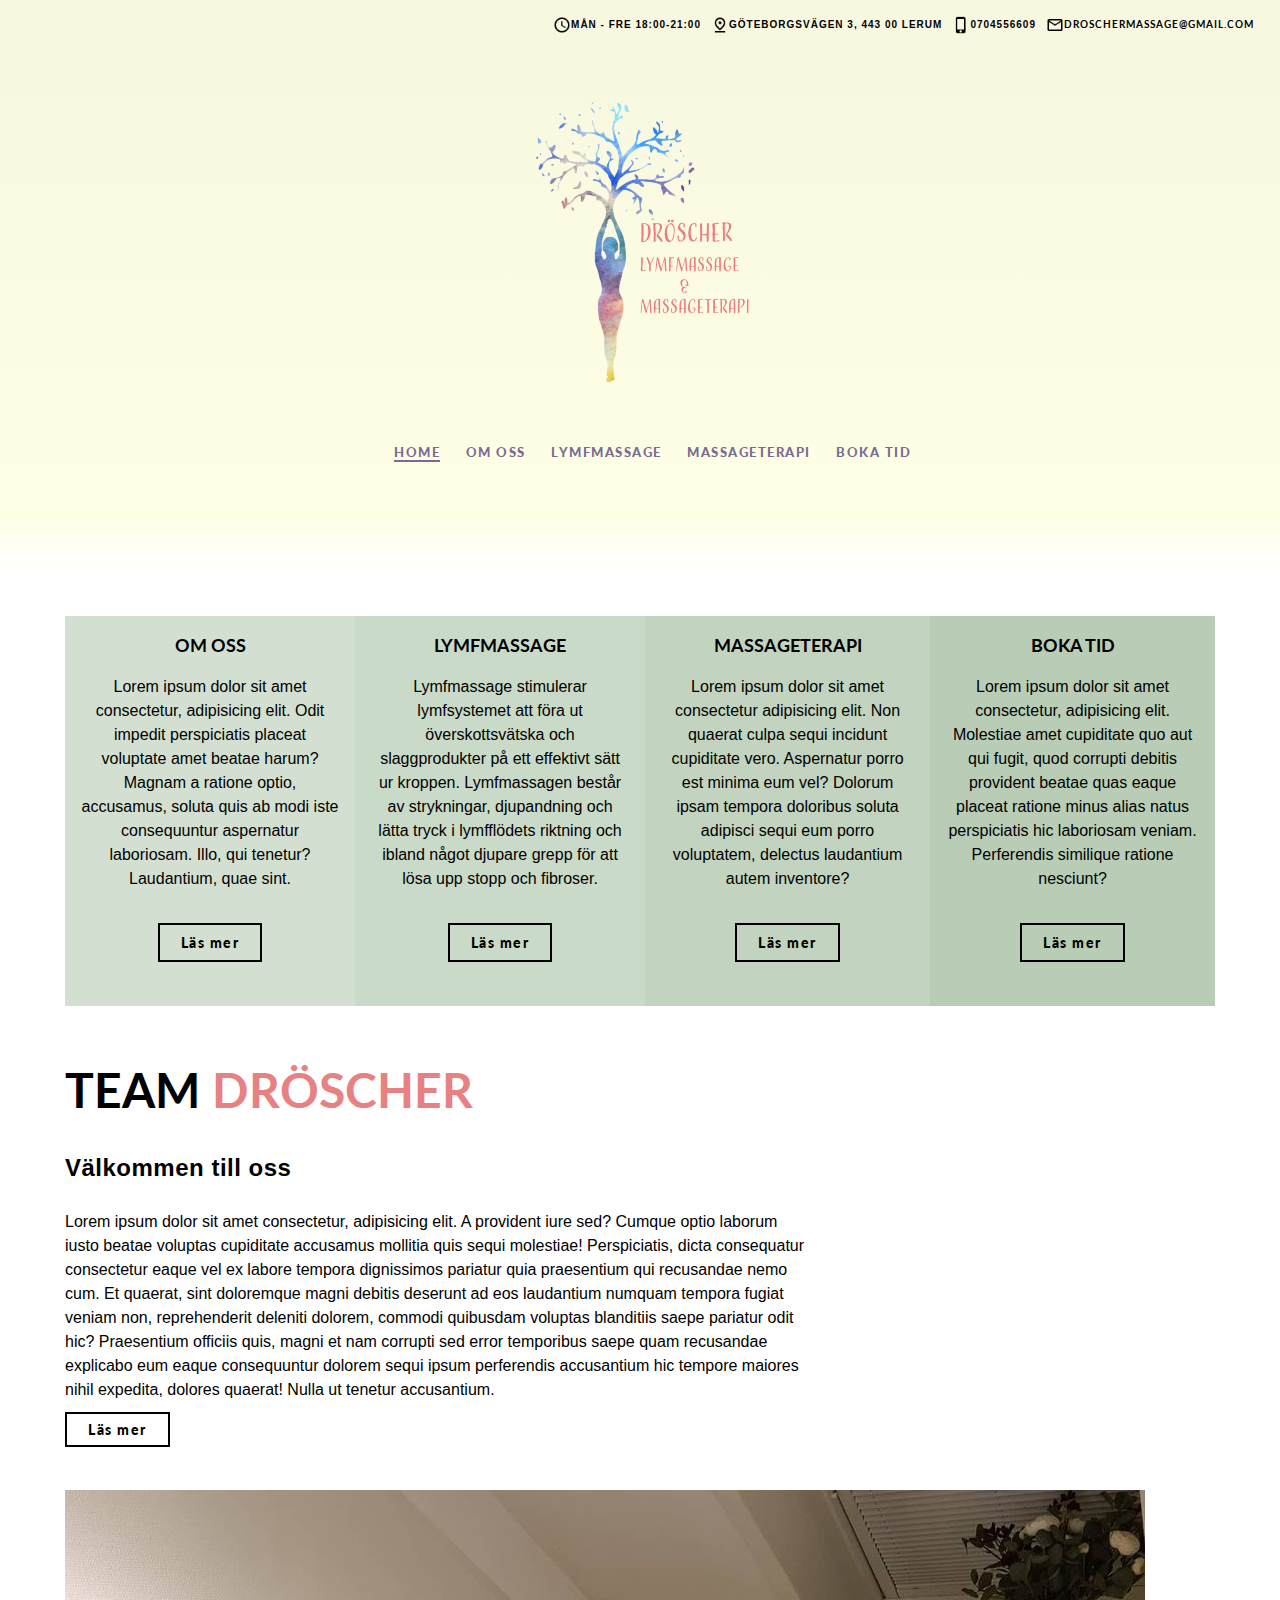
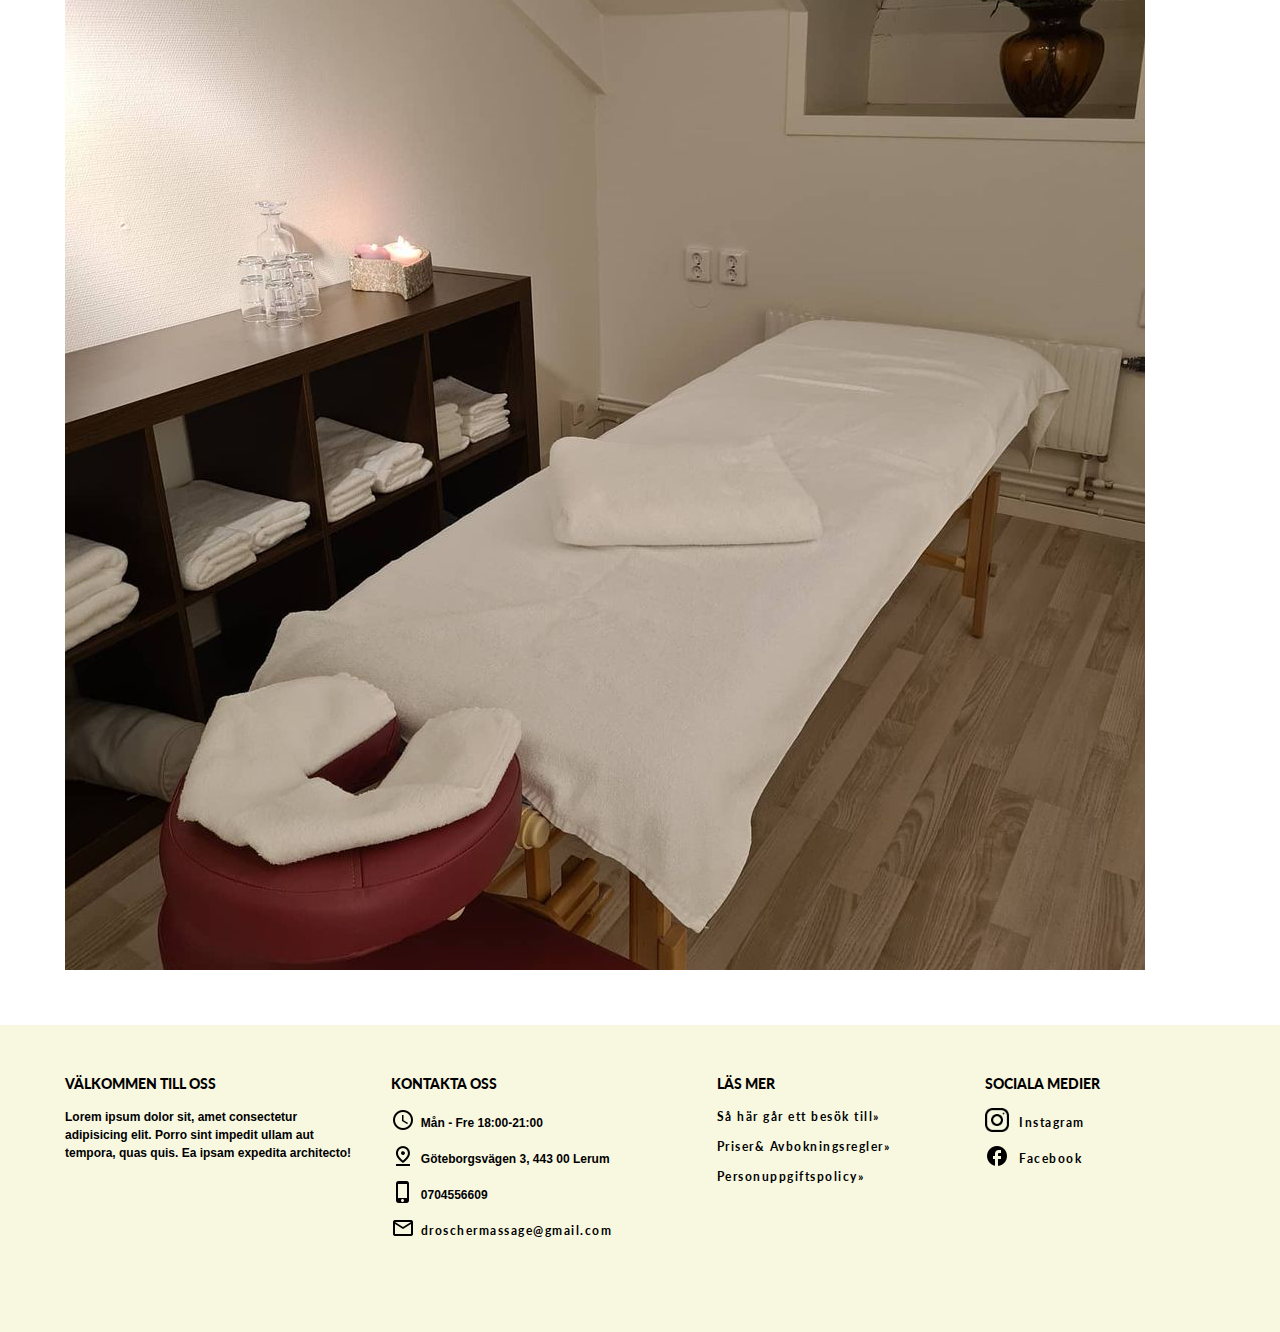
==== index.html @ 3f93343f "lade till resten utav alla sidor+började på lymf-sidan" ====
<!DOCTYPE html>
<html lang="en">
<head>
    <meta charset="UTF-8">
    <meta http-equiv="X-UA-Compatible" content="IE=edge">
    <meta name="viewport" content="width=device-width, initial-scale=1.0">
    <link rel="preconnect" href="https://fonts.gstatic.com">
    <link href="https://fonts.googleapis.com/css2?family=Lato:wght@700;900&family=Roboto:wght@300;400;700;900&display=swap" rel="stylesheet"> <!-- Google fonts -->
    <link rel="shortcut icon" type="image/png" href="img\dröscher-transparent__2_-removebg-preview.png"/>
    <link rel="apple-touch-icon" sizes="57x57" href="img\dröscher-transparent__2_-removebg-preview.png">
    <link rel="apple-touch-icon" sizes="60x60" href="img\dröscher-transparent__2_-removebg-preview.png">
    <link rel="apple-touch-icon" sizes="72x72" href="img\dröscher-transparent__2_-removebg-preview.png">
    <link rel="apple-touch-icon" sizes="76x76" href="img\dröscher-transparent__2_-removebg-preview.png">
    <link rel="apple-touch-icon" sizes="114x114" href="img\dröscher-transparent__2_-removebg-preview.png">
    <link rel="apple-touch-icon" sizes="120x120" href="img\dröscher-transparent__2_-removebg-preview.png">
    <link rel="apple-touch-icon" sizes="144x144" href="img\dröscher-transparent__2_-removebg-preview.png">
    <link rel="apple-touch-icon" sizes="152x152" href="img\dröscher-transparent__2_-removebg-preview.png">
    <link rel="apple-touch-icon" sizes="180x180" href="img\dröscher-transparent__2_-removebg-preview.png">
    <link rel="icon" type="image/png" sizes="192x192"  href="img\dröscher-transparent__2_-removebg-preview.png">
    <link rel="icon" type="image/png" sizes="32x32" href="img\dröscher-transparent__2_-removebg-preview.png">
    <link rel="icon" type="image/png" sizes="96x96" href="img\dröscher-transparent__2_-removebg-preview.png">
    <link rel="icon" type="image/png" sizes="16x16" href="img\dröscher-transparent__2_-removebg-preview.png">
    <link rel="manifest" href="img\dröscher-transparent__2_-removebg-preview.png">
    <meta name="msapplication-TileColor" content="#ffffff">
    <meta name="msapplication-TileImage" content="/ms-icon-144x144.png">
    <meta name="theme-color" content="#ffffff">
    <link rel="stylesheet" href="css/styles.css">
    <title>Dröscher lymfmassage & Massageterapi</title>
</head>
<body>
    <nav class="top-nav">
        <ul class="top-ul">
            <li class="top-li"><img class="top-nav-img" src="img/outline_schedule_black_24dp.png" alt="Clock logo">Mån - Fre 18:00-21:00</li>
            <li class="top-li"><img class="top-nav-img" src="img/outline_pin_drop_black_24dp.png" alt="Pin point logo">Göteborgsvägen 3, 443 00 Lerum</li>
            <li class="top-li"><img class="top-nav-img" src="img/outline_phone_iphone_black_24dp.png" alt="Phone loggo">0704556609</li>
            <li class="top-li"><img class="top-nav-img" src="img/outline_email_black_24dp.png" alt="Email loggo"><a class="email-top-nav" href="#">droschermassage@gmail.com</a></li>
        </ul>
        </nav>
    <header>
        <div class="container container-flex">
                <div class="header-img-holder">
                    <img class="logo header-img" src="img/dröscher-transparent__2_-removebg-preview.png" alt="Dröscher lymfmassage& massageterapi Logo" width="221px">
                </div>
            <nav class="site-nav">
                <ul>
                    <li><a class="current-page" href="#">Home</a></li>
                    <li><a href="about.html">Om oss</a></li>
                    <li><a href="lymf.html">Lymfmassage</a></li>
                    <li><a href="massage.html">Massageterapi</a></li>
                    <li><a href="boka.html">Boka Tid</a></li>
                </ul>
                <!-- <img src="img/outline_menu_black_24dp.png" alt=""> Hamburgar meny ipads/mobile -->
            </nav>
            <!-- <div class="menu-toggle">
                <div class="hamburger"></div>
            </div> -->
        </div>
    </header>

    <div class="container container-flex"> <!-- container container-flex -->
        <main>
            <div class="card-holder"> <!-- Card-holder -->
                <div class="card-holder-row-1 card-row-holder-desktop">
                    <section class="card card-1 card-row-1">
                        <h2 class="card-title">Om oss</h2>
                        <p class="card-body">Lorem ipsum dolor sit amet consectetur, adipisicing elit. Odit impedit perspiciatis placeat voluptate amet beatae harum? Magnam a ratione optio, accusamus, soluta quis ab modi iste consequuntur aspernatur laboriosam. Illo, qui tenetur? Laudantium, quae sint.</p>
                        <a class="read-more read-more-card read-more-card-1" href="about.html#om-oss">Läs mer</a>
                    </section>
                    <section class="card card-2 card-row-1">
                        <h2 class="card-title">Lymfmassage</h2>
                        <p class="card-body">Lymfmassage stimulerar lymfsystemet att föra ut överskottsvätska och slaggprodukter på ett effektivt sätt ur kroppen. Lymfmassagen består av strykningar, djupandning och lätta tryck i lymfflödets riktning och ibland något djupare grepp för att lösa upp stopp och fibroser.</p>
                        <a class="read-more read-more-card read-more-card-2" href="lymf.html#lymf-massage">Läs mer</a>
                    </section>
                </div>
                <div class="card-holder-row-2 card-row-holder-desktop">
                    <section class="card card-3 card-row-2">
                        <h2 class="card-title">Massageterapi</h2>
                        <p class="card-body">Lorem ipsum dolor sit amet consectetur adipisicing elit. Non quaerat culpa sequi incidunt cupiditate vero. Aspernatur porro est minima eum vel? Dolorum ipsam tempora doloribus soluta adipisci sequi eum porro voluptatem, delectus laudantium autem inventore?</p>
                        <a class="read-more read-more-card read-more-card-3" href="massage.html#massage-terapi">Läs mer</a>
                    </section>
                    <section class="card card-4 card-row-2">
                        <h2 class="card-title">Boka Tid</h2>
                        <p class="card-body">Lorem ipsum dolor sit amet consectetur, adipisicing elit. Molestiae amet cupiditate quo aut qui fugit, quod corrupti debitis provident beatae quas eaque placeat ratione minus alias natus perspiciatis hic laboriosam veniam. Perferendis similique ratione nesciunt?</p>
                        <a class="read-more read-more-card read-more-card-4" href="boka.html">Läs mer</a>
                    </section>
                </div>
            </div>
                <article class="article-featured">
                    <h1>Team <span class="span-article-title">Dröscher</span></h1>
                    <p class="subtitle">Välkommen till oss</p>
                    <p class="article-body">Lorem ipsum dolor sit amet consectetur, adipisicing elit. A provident iure sed? Cumque optio laborum iusto beatae voluptas cupiditate accusamus mollitia quis sequi molestiae! Perspiciatis, dicta consequatur consectetur eaque vel ex labore tempora dignissimos pariatur quia praesentium qui recusandae nemo cum. Et quaerat, sint doloremque magni debitis deserunt ad eos laudantium numquam tempora fugiat veniam non, reprehenderit deleniti dolorem, commodi quibusdam voluptas blanditiis saepe pariatur odit hic? Praesentium officiis quis, magni et nam corrupti sed error temporibus saepe quam recusandae explicabo eum eaque consequuntur dolorem sequi ipsum perferendis accusantium hic tempore maiores nihil expedita, dolores quaerat! Nulla ut tenetur accusantium.</p>
                    <a class="read-more read-more-article-featured" href="about.html#om-oss">Läs mer</a>
                </article>
                <img src="img/160755840_917638282340407_5519688596288198838_n(1).jpg" alt="Bild inifrån salongen på en masssagebänk och i bakgrunden en hylla med handukar, lite ljus och glas">
        </main>
        <!-- <div> Bildspel på eventuella kundomdömmenskommentarer </div> -->
    </div> <!-- Container container-flex -->

    <footer>
        <div class="container container-flex container-footer"> <!-- Container container-flex -->
            <section class="footer-row-2 footer-content-holder">
                <h3 class="footer-title">Välkommen till oss</h3>
                <p class="footer-body">Lorem ipsum dolor sit, amet consectetur adipisicing elit. Porro sint impedit ullam aut tempora, quas quis. Ea ipsam expedita architecto!</p>
            </section>
            <section class="footer-row-2 footer-content-holder">
                <h3 class="footer-title">Kontakta oss</h3>
                <p class="footer-body"><img class="footer-img" src="img/outline_schedule_black_24dp.png" alt="Clock logo">Mån - Fre 18:00-21:00</p>
                <p class="footer-body"><img class="footer-img" src="img/outline_pin_drop_black_24dp.png" alt="Pin point logo">Göteborgsvägen 3, 443 00 Lerum</p>
                <p class="footer-body"><img class="footer-img" src="img/outline_phone_iphone_black_24dp.png" alt="Phone loggo">0704556609</p>
                <p class="footer-body"><img class="footer-img" src="img/outline_email_black_24dp.png" alt="Email loggo"><a class="read-more-footer" href="#">droschermassage@gmail.com</a></p>
            </section>
            <section class="footer-row-1 footer-content-holder">
                <h3 class="footer-title">Läs mer</h3>
                <a class="read-more-footer" href="#">Så här går ett besök till»</a>
                <a class="read-more-footer" href="about.html#price">Priser& Avbokningsregler»</a>
                <a class="read-more-footer" href="#">Personuppgiftspolicy»</a>
            </section>
            <section class="footer-row-1 footer-content-holder">
                <h3 class="footer-title">Sociala Medier</h3>
                <a class="read-more-footer" href="https://www.instagram.com/droscherjohanna/"><img class="footer-img" src="img/iconHeaveninstagram_logo_png_black512(1).png" alt="Instagram logo" width="24px"> Instagram</a>
                <a class="read-more-footer" href="https://www.facebook.com/Dr%C3%B6scher-lymfmassage-massageterapi-114086987386408"><img class="footer-img" src="img/outline_facebook_black_24dp.png" alt="Facebook logo"> Facebook</a>
            </section>
        </div>
    </footer>
</body>
</html>
---- css/styles.css ----
/* 
colors: #6d97d4, #7b6b92 , #6e9a66, #b27b92 , #dec04b
background header/footer: #f8f8e0
*/

/* 
background-sections/articles mobil: #ede195, #f9f5c6
*/

/* 
    font-family: 'Roboto', sans-serif; 300, 400, 700 900
    lato 700 titles
 */

/* 
    breakpoint 975px ish och vid 475px ish 
*/

body {
    margin: 0;
    font-family: 'Robot', sans-serif;
    font-weight: 400;
    line-height: 1.5;
    box-sizing: border-box;
}

img {
    max-width: 100%;
    margin-bottom: 3em;
}

/* 
=============
Typography
=============
*/

h1 {
    font-size: 3rem;
    

}
@media (max-width: 975px) {
    h1 {
        font-size: 2.5rem;
    }
}
@media (max-width: 475px) {
    h1 {
        font-size: 2rem;
    }
}

h2 {
    font-size: 18px;
}

h3 {
    font-size: 14px;
    font-weight: 900;
}

h1,
h2,
h3 {
    font-family: 'Lato', sans-serif;
    text-transform: uppercase;
    margin: 0;
}

.span-article-title {
    color: #e78182;
}

.subtitle {
    font-weight: 700;
    font-size: 1.5rem;
    letter-spacing: .5px;
}

a {
    text-decoration: none;
    letter-spacing: 1.5px;
    font-family: 'Lato', sans-serif;
    font-size: 14px;
    font-weight: 900;
    color: black;
    width: max-content;
    
}

.footer-title {
    margin-bottom: 1em;
}


/* 
=============
Layout
=============
*/

header {
    /* background: #f8f8e0; */
    text-align: center;
    padding: 3em;
    margin-bottom: 3em;
    background: linear-gradient(180deg, rgba(248,248,224,1) 0%, rgba(255,255,230,1) 90%, rgba(255,255,255,1) 100%); 
}

.container {
    width: 90%;
    max-width: 1150px;
    margin: 0 auto;
}

.container-flex {
    display: flex;
    flex-direction: column;
}

.read-more {
    border: 2px solid black;
    padding: .5em 1.5em;
    
}




/* 
=============
Navigation
=============
*/

.top-nav {
    background: rgba(248,248,224,1);
}

.top-ul {
    justify-content: flex-end;
    margin: 0;
    padding: 1em;
}

.top-nav-img {
    vertical-align: middle;
    margin: 0;
}

.top-li {
    font-size: 10px;
    font-weight: 700;
    letter-spacing: 1px;
    color: black;
    margin: 0 1em 0 0;
}

.top-li img {
    width: 18px;
}

.email-top-nav {
    font-size: 10px;
    font-weight: 700;
    letter-spacing: 1px;
    color: black;
    margin: 0;
}

@media (max-width: 975px) {
    .top-nav {
        display: none;
    }
}

nav ul {
    list-style: none;
    padding: 0;
    margin: 0 0 3em;
    display: flex;
    flex-direction: column;
}

nav li {
    text-transform: uppercase;
    margin-bottom: .5em;
}

nav a {
    font-size: .8rem;
    color: #7b6b92;
}

nav a:hover,
nav a:focus {
    color: #6d97d4;
}

.current-page {
    border-bottom: 2px solid #7b6b92;
}

.current-page:hover,
.current-page:focus {
    color: #7b6b92;
}

@media (min-width: 975px) {
    nav ul {
        flex-direction: row;
        justify-content: center;
    }

    nav a {
        margin-left: 2em;
    }

}


/* 
=============
Cards
=============
*/

.card {
    display: flex;
    flex-direction: column;
    padding: 1em;
    text-align: center;
    align-items: center;
}

.card-holder {
    margin-bottom: 3em;
}

.card-body {
    margin-bottom: 2rem;
}

.card-1 {
    background: hsl(113, 19%, 85%);
}

.card-2 {

    background: hsl(113, 19%, 82%);
}

.card-3 {
    background: hsl(113, 19%, 79%);
}

.card-4 {
    background: hsl(113, 19%, 76%);
}

.read-more-card {
    transition: 250ms;
    margin-bottom: 2em;
}

.read-more-card:hover,
.read-more-card:focus {
    background: #a7c1a4;
}

.read-more-card-4 {
    display: inline-block;
    position: relative;
    transition: .5s;
}

@media (min-width: 500px) {
    .container {
        width: 90%;
        margin: 0 auto;
    }

    .card-holder-row-1,
    .card-holder-row-2 {
        display: flex;
        flex-direction: row;
    }
    
    .card {
        width: 50%;
    }
    
}

@media (min-width: 1030px) {
    .card-holder {
        display: flex;
    }
}

@media (max-width: 500px) {
    .card {
        padding: 2em;
    }

    .card-holder {
        display: flex;
        flex-direction: column;
    }
}

/* 
=============
Atricles
=============
*/
.article-featured {
    margin-bottom: 3em;
    width: 100%;
}

.read-more-article-featured {
    transition: 250ms;
}

.read-more-article-featured:hover,
.read-more-article-featured:focus {
    /* background: #a7c1a4; */
    background: #ededed;
    transition: 250ms;
}

@media (min-width: 1050px) {
    .article-featured {
        width: 65%;
    }
}
/* 
=============
Footer
=============
*/

footer {
    background: #f8f8e0;
    padding: 3em 0;
}

.footer-content-holder {
    margin-bottom: 2em;
}

.footer-content-holder:last-child {
    margin: 0;
}

.footer-img {
    vertical-align: bottom;
    margin: 0;
    margin-right: .5em;
}

.read-more-footer,
.footer-body {
    font-size: 12px;
    font-weight: 700;
    margin: 0;
    margin-bottom: 1em;
    
}

.read-more-footer:hover,
.read-more-footer:focus {
    color: #6d97d4;
}


@media (max-width: 975px) {
    .footer-content-holder {
        display: flex;
        flex-direction: column;
    }

}

@media (min-width: 975px) {
    .container-footer {
        display: flex;
        flex-direction: row;
        justify-content: space-between;
    }

    .footer-content-holder {
        display: flex;
        flex-direction: column;
    }

    .footer-row-2 {
        width: 25%;
    }

    .footer-row-1 {
        width: 20%;
        
    }
}





























221x287


/* .top-ul {
    justify-content: flex-end;
}

.top-li {
    margin-right: 3em;
} */
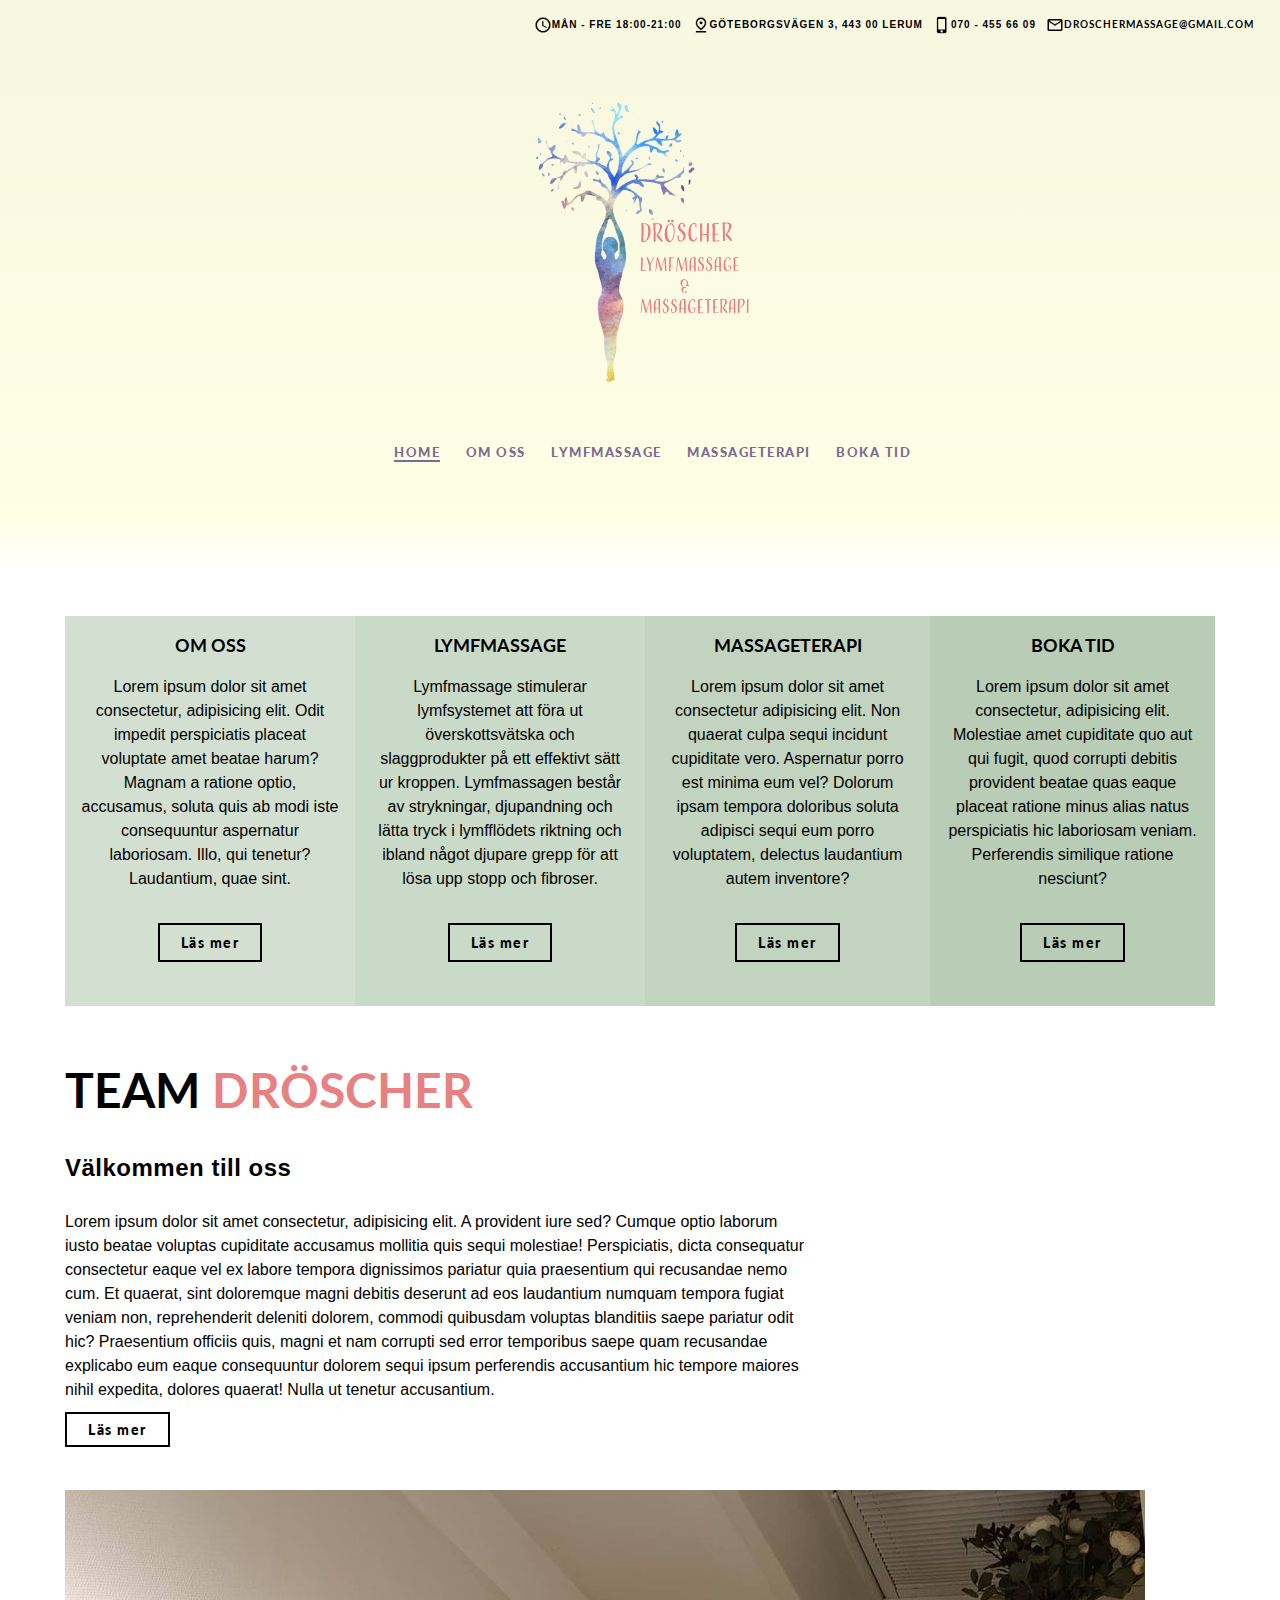
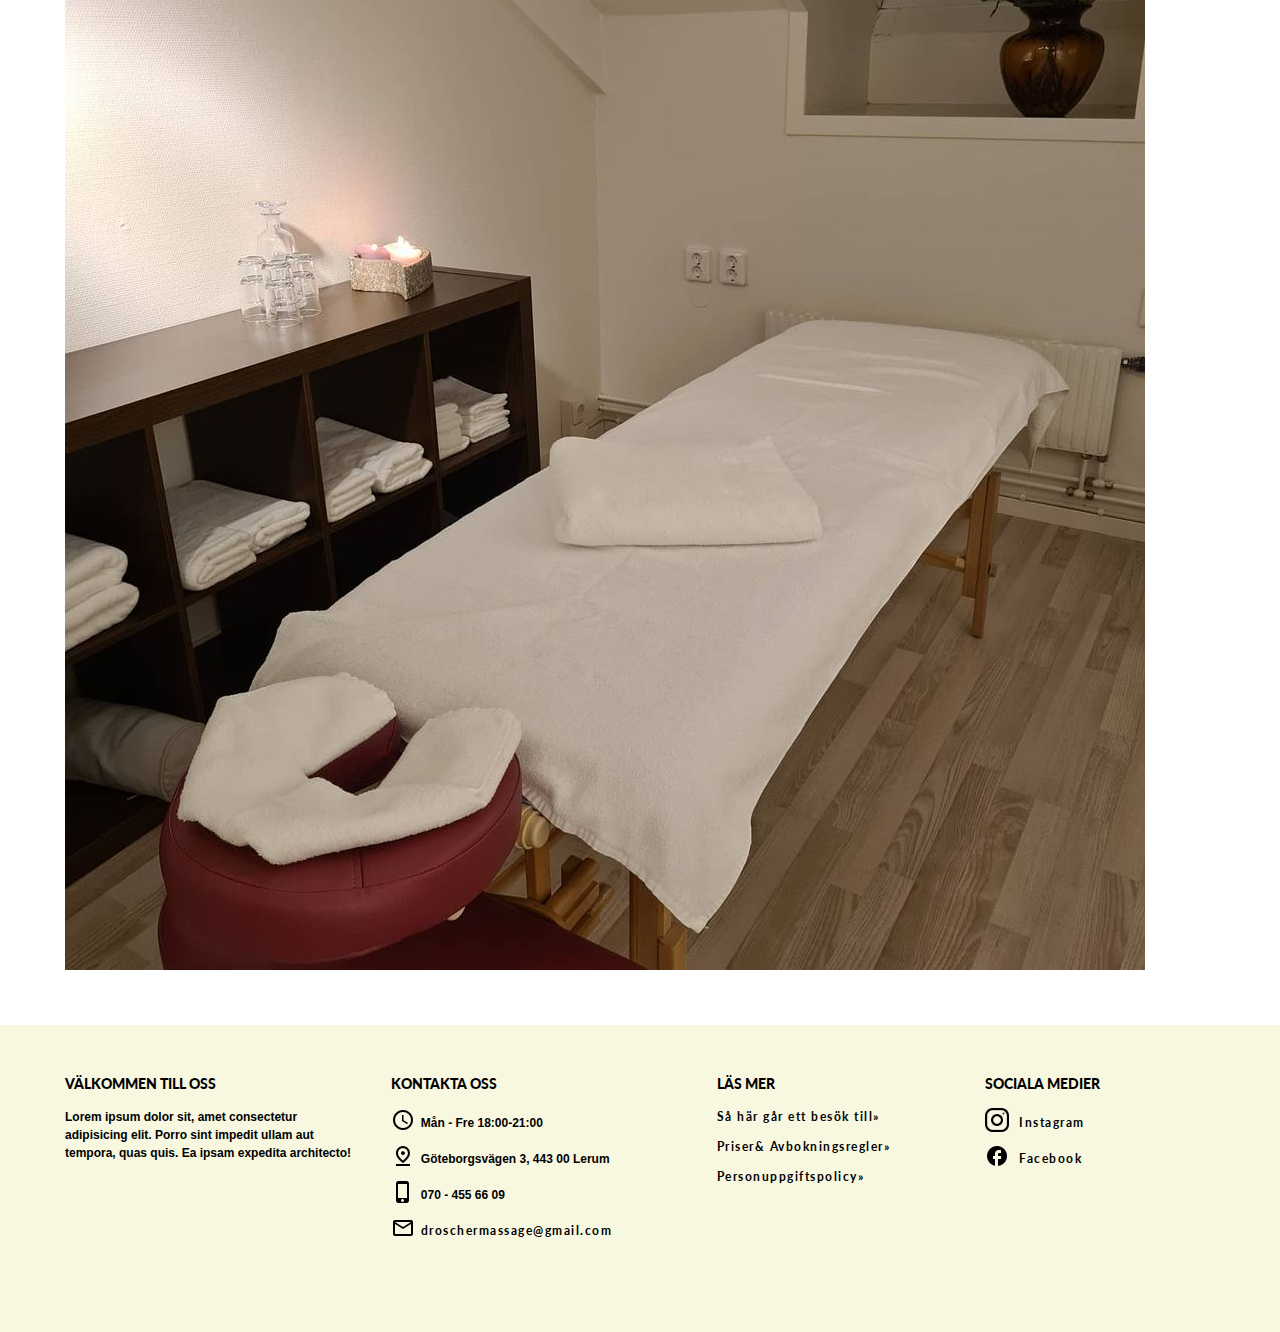
==== commit ad58418f: "ändrade hur mobilnr ser ut" ====
--- a/index.html
+++ b/index.html
@@ -32,7 +32,7 @@
         <ul class="top-ul">
             <li class="top-li"><img class="top-nav-img" src="img/outline_schedule_black_24dp.png" alt="Clock logo">Mån - Fre 18:00-21:00</li>
             <li class="top-li"><img class="top-nav-img" src="img/outline_pin_drop_black_24dp.png" alt="Pin point logo">Göteborgsvägen 3, 443 00 Lerum</li>
-            <li class="top-li"><img class="top-nav-img" src="img/outline_phone_iphone_black_24dp.png" alt="Phone loggo">0704556609</li>
+            <li class="top-li"><img class="top-nav-img" src="img/outline_phone_iphone_black_24dp.png" alt="Phone loggo">070 - 455 66 09</li>
             <li class="top-li"><img class="top-nav-img" src="img/outline_email_black_24dp.png" alt="Email loggo"><a class="email-top-nav" href="#">droschermassage@gmail.com</a></li>
         </ul>
         </nav>
@@ -106,7 +106,7 @@
                 <h3 class="footer-title">Kontakta oss</h3>
                 <p class="footer-body"><img class="footer-img" src="img/outline_schedule_black_24dp.png" alt="Clock logo">Mån - Fre 18:00-21:00</p>
                 <p class="footer-body"><img class="footer-img" src="img/outline_pin_drop_black_24dp.png" alt="Pin point logo">Göteborgsvägen 3, 443 00 Lerum</p>
-                <p class="footer-body"><img class="footer-img" src="img/outline_phone_iphone_black_24dp.png" alt="Phone loggo">0704556609</p>
+                <p class="footer-body"><img class="footer-img" src="img/outline_phone_iphone_black_24dp.png" alt="Phone loggo">070 - 455 66 09</p>
                 <p class="footer-body"><img class="footer-img" src="img/outline_email_black_24dp.png" alt="Email loggo"><a class="read-more-footer" href="#">droschermassage@gmail.com</a></p>
             </section>
             <section class="footer-row-1 footer-content-holder">
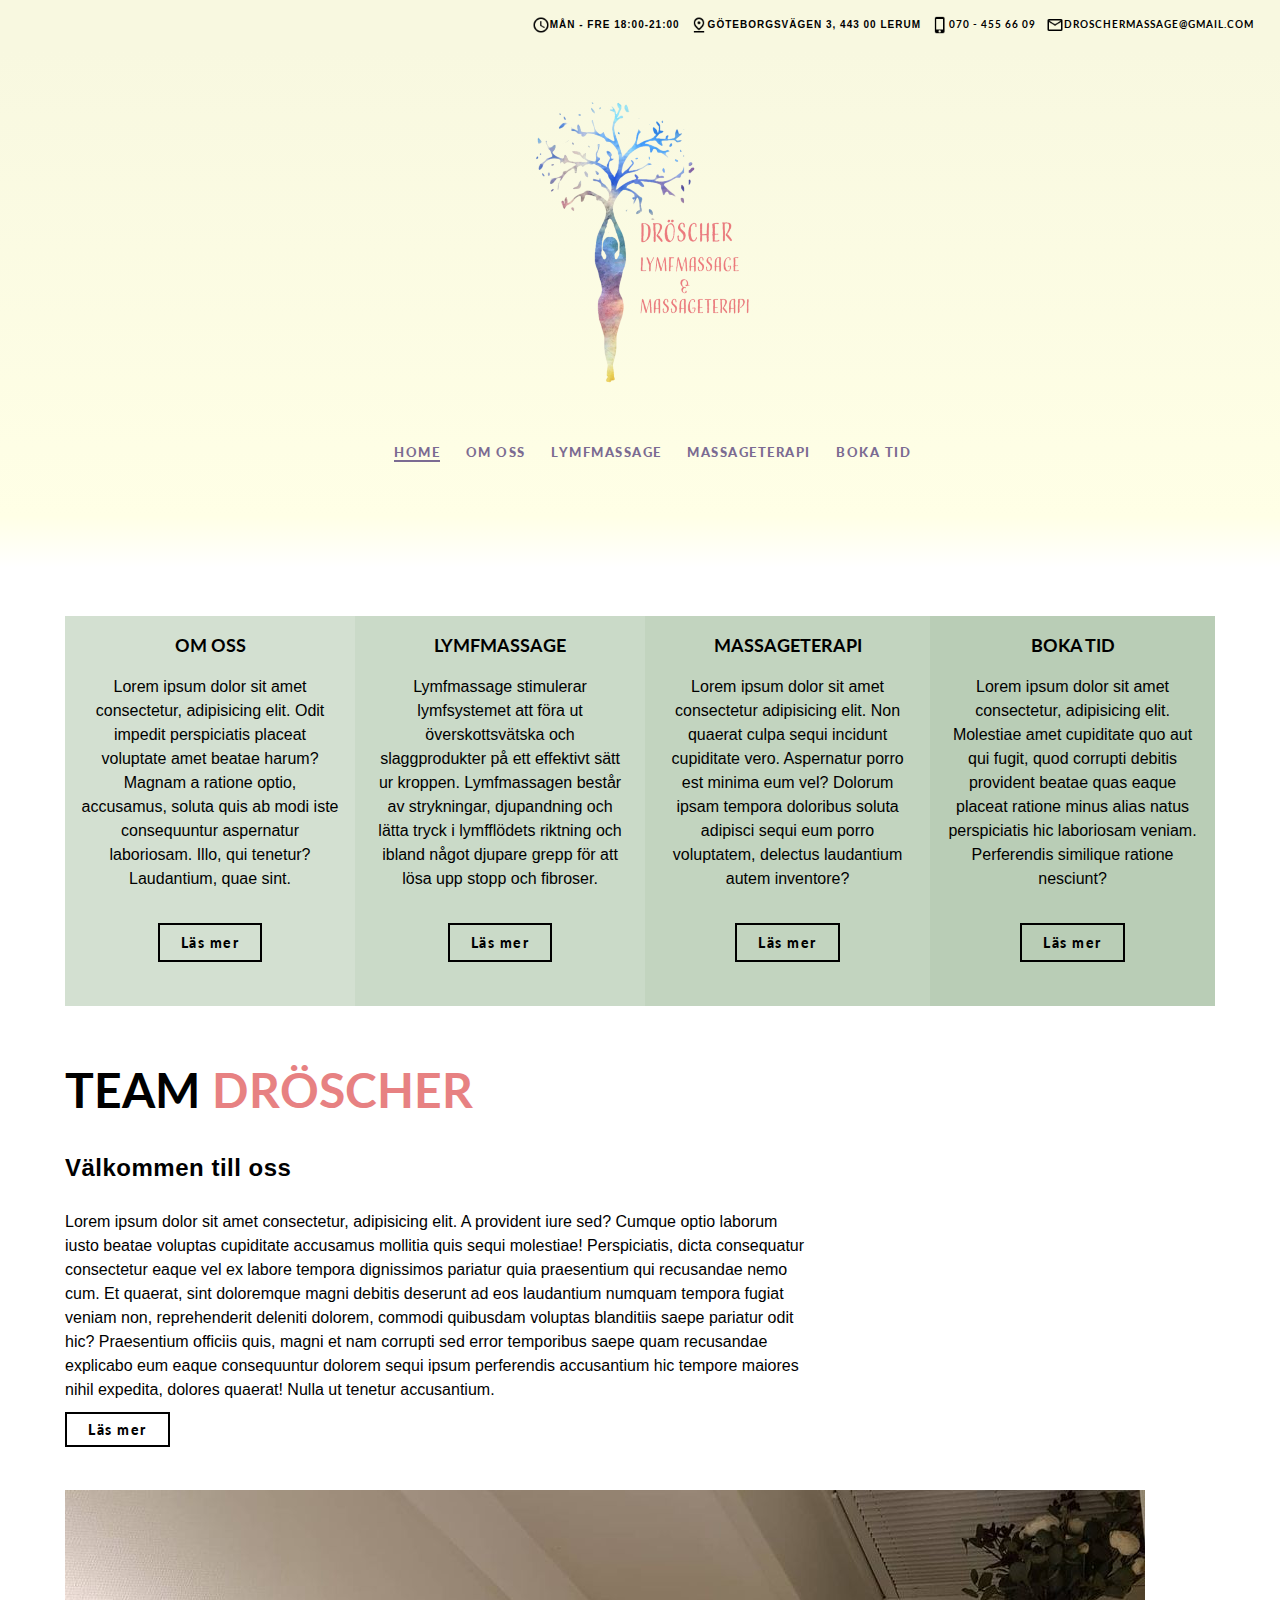
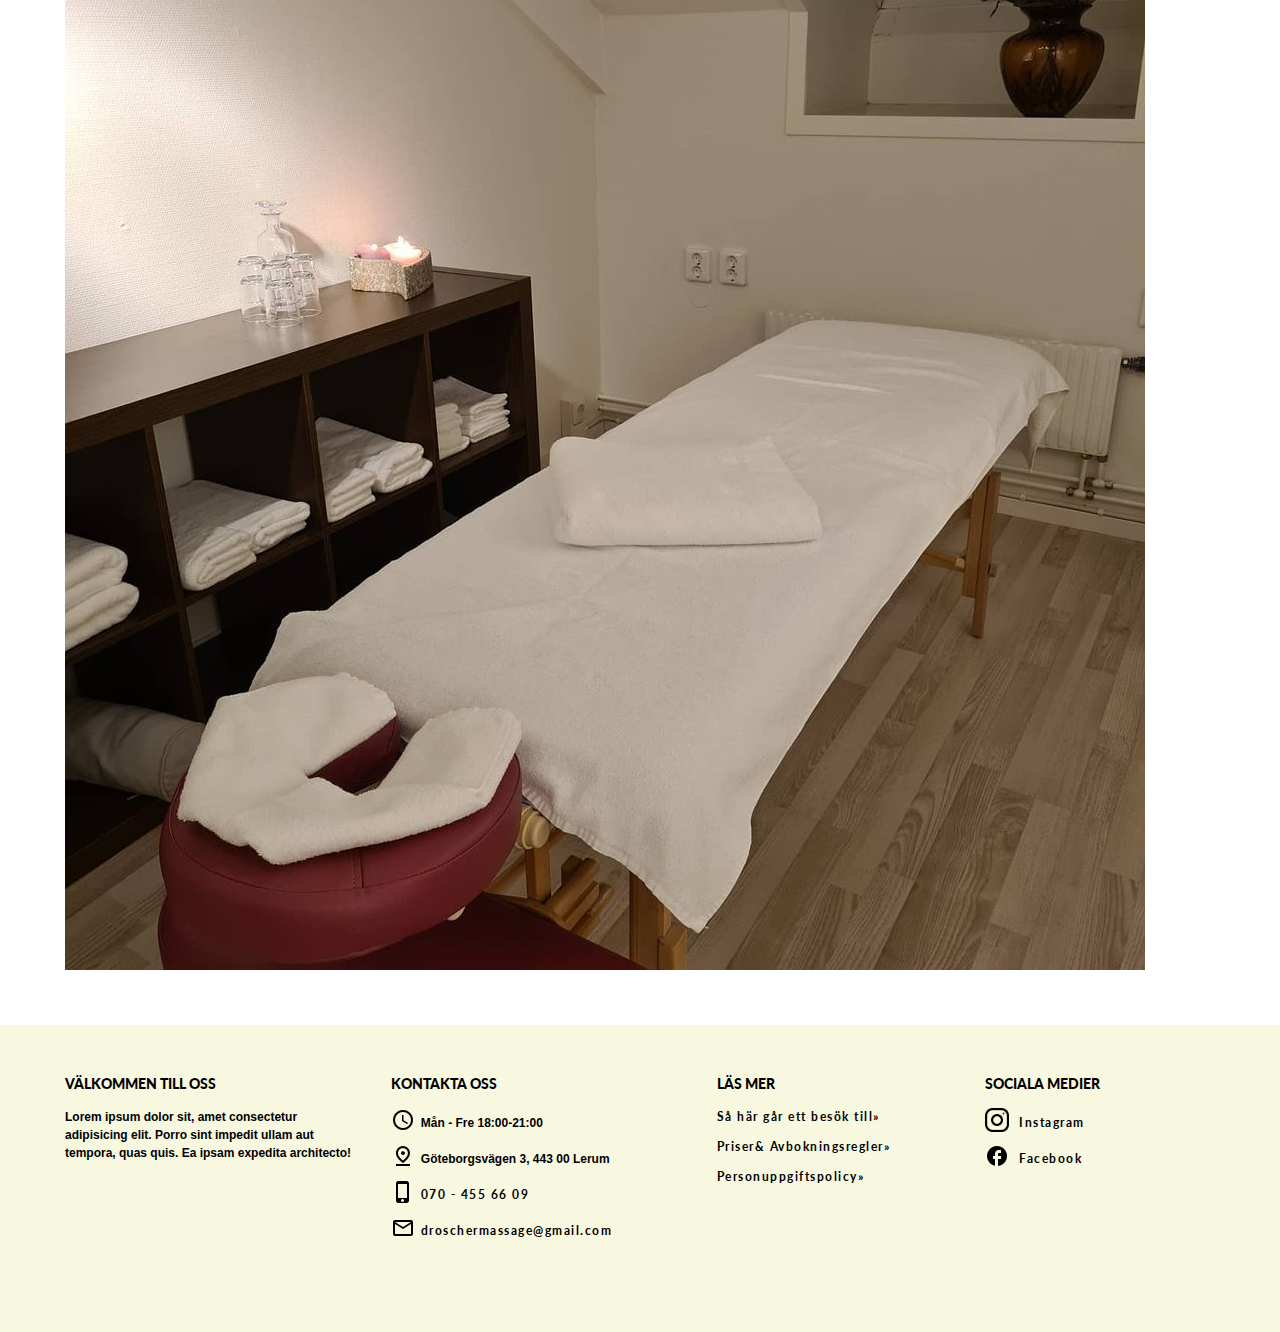
==== commit 545e1cc1: "ändrade något" ====
--- a/index.html
+++ b/index.html
@@ -32,7 +32,7 @@
         <ul class="top-ul">
             <li class="top-li"><img class="top-nav-img" src="img/outline_schedule_black_24dp.png" alt="Clock logo">Mån - Fre 18:00-21:00</li>
             <li class="top-li"><img class="top-nav-img" src="img/outline_pin_drop_black_24dp.png" alt="Pin point logo">Göteborgsvägen 3, 443 00 Lerum</li>
-            <li class="top-li"><img class="top-nav-img" src="img/outline_phone_iphone_black_24dp.png" alt="Phone loggo">070 - 455 66 09</li>
+            <a href="tel:070-455-66-09" class="top-li"><img class="top-nav-img" src="img/outline_phone_iphone_black_24dp.png" alt="Phone loggo">070 - 455 66 09</a>
             <li class="top-li"><img class="top-nav-img" src="img/outline_email_black_24dp.png" alt="Email loggo"><a class="email-top-nav" href="#">droschermassage@gmail.com</a></li>
         </ul>
         </nav>
@@ -106,7 +106,7 @@
                 <h3 class="footer-title">Kontakta oss</h3>
                 <p class="footer-body"><img class="footer-img" src="img/outline_schedule_black_24dp.png" alt="Clock logo">Mån - Fre 18:00-21:00</p>
                 <p class="footer-body"><img class="footer-img" src="img/outline_pin_drop_black_24dp.png" alt="Pin point logo">Göteborgsvägen 3, 443 00 Lerum</p>
-                <p class="footer-body"><img class="footer-img" src="img/outline_phone_iphone_black_24dp.png" alt="Phone loggo">070 - 455 66 09</p>
+                <a href="tel:070-455-66-09" class="footer-body read-more-footer"><img class="footer-img" src="img/outline_phone_iphone_black_24dp.png" alt="Phone loggo">070 - 455 66 09</a>
                 <p class="footer-body"><img class="footer-img" src="img/outline_email_black_24dp.png" alt="Email loggo"><a class="read-more-footer" href="#">droschermassage@gmail.com</a></p>
             </section>
             <section class="footer-row-1 footer-content-holder">
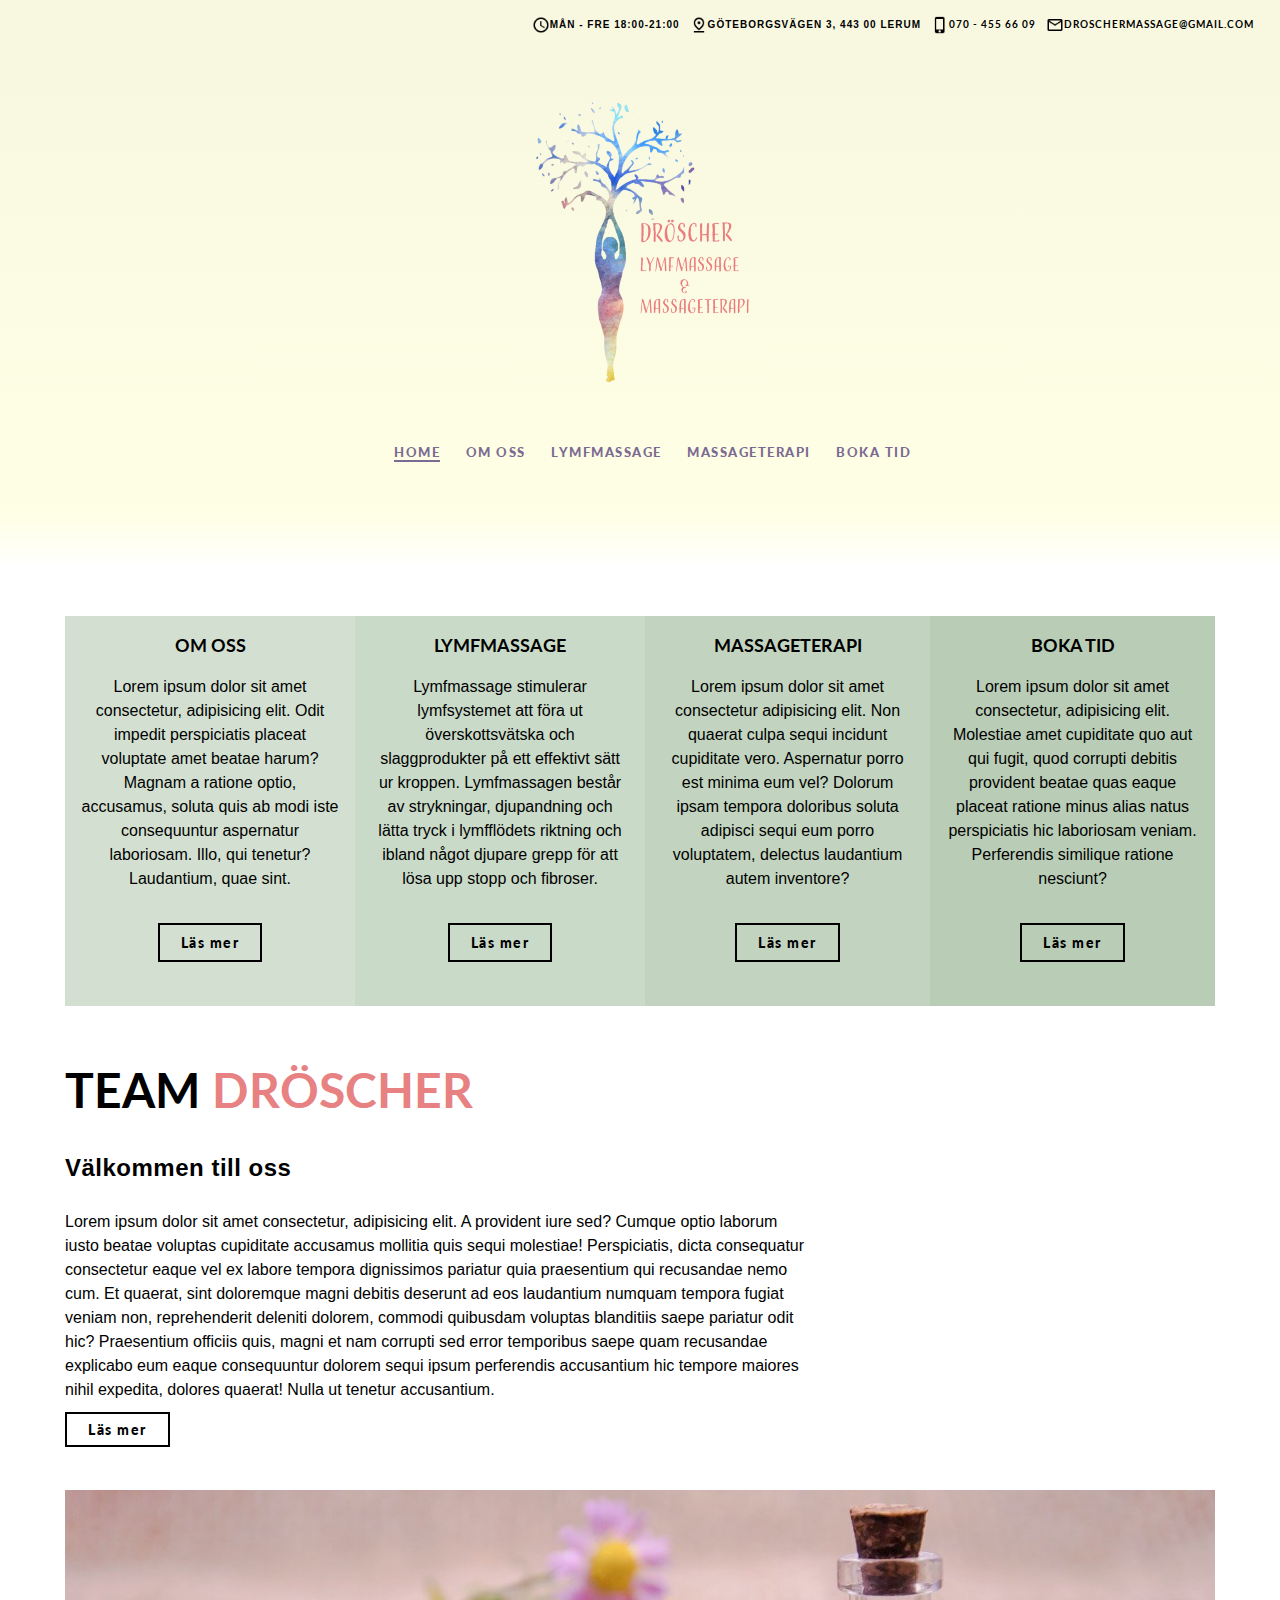
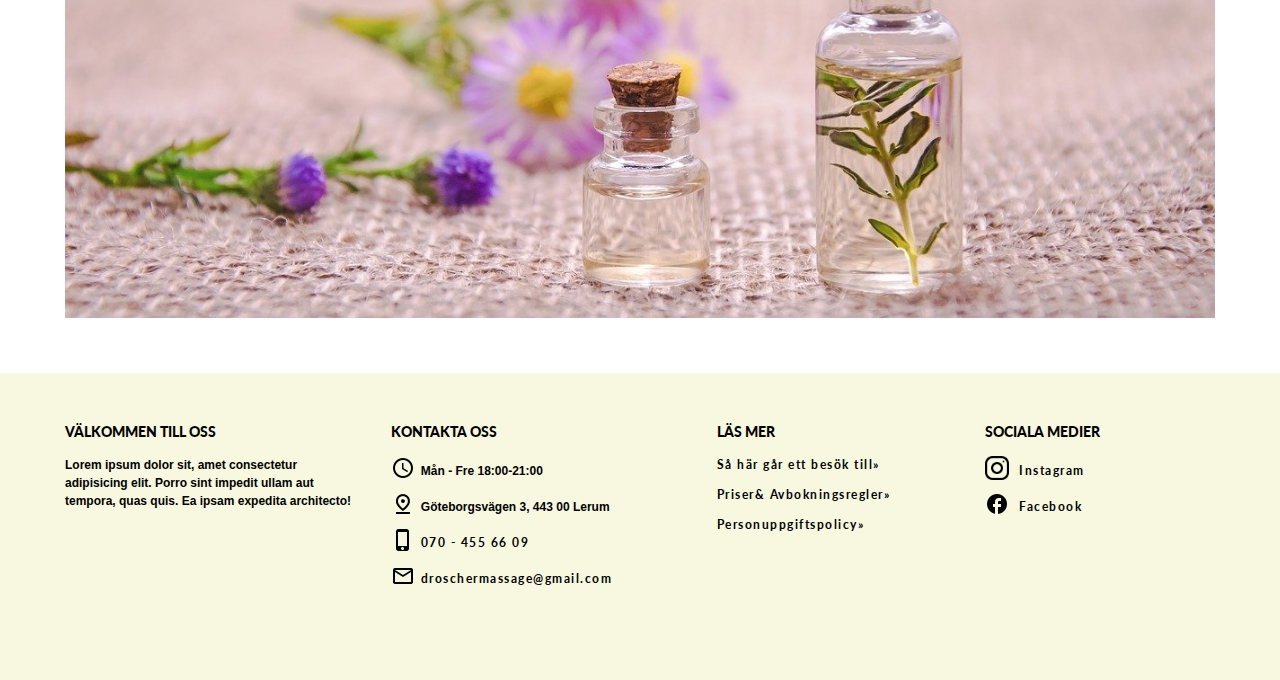
==== commit d8d985a1: "ändrade bilden på homepage" ====
--- a/index.html
+++ b/index.html
@@ -4,6 +4,7 @@
     <meta charset="UTF-8">
     <meta http-equiv="X-UA-Compatible" content="IE=edge">
     <meta name="viewport" content="width=device-width, initial-scale=1.0">
+    <meta name="description" content="Dröscher lymfmassage& massageterapi.">
     <link rel="preconnect" href="https://fonts.gstatic.com">
     <link href="https://fonts.googleapis.com/css2?family=Lato:wght@700;900&family=Roboto:wght@300;400;700;900&display=swap" rel="stylesheet"> <!-- Google fonts -->
     <link rel="shortcut icon" type="image/png" href="img\dröscher-transparent__2_-removebg-preview.png"/>
@@ -91,7 +92,7 @@
                     <p class="article-body">Lorem ipsum dolor sit amet consectetur, adipisicing elit. A provident iure sed? Cumque optio laborum iusto beatae voluptas cupiditate accusamus mollitia quis sequi molestiae! Perspiciatis, dicta consequatur consectetur eaque vel ex labore tempora dignissimos pariatur quia praesentium qui recusandae nemo cum. Et quaerat, sint doloremque magni debitis deserunt ad eos laudantium numquam tempora fugiat veniam non, reprehenderit deleniti dolorem, commodi quibusdam voluptas blanditiis saepe pariatur odit hic? Praesentium officiis quis, magni et nam corrupti sed error temporibus saepe quam recusandae explicabo eum eaque consequuntur dolorem sequi ipsum perferendis accusantium hic tempore maiores nihil expedita, dolores quaerat! Nulla ut tenetur accusantium.</p>
                     <a class="read-more read-more-article-featured" href="about.html#om-oss">Läs mer</a>
                 </article>
-                <img src="img/160755840_917638282340407_5519688596288198838_n(1).jpg" alt="Bild inifrån salongen på en masssagebänk och i bakgrunden en hylla med handukar, lite ljus och glas">
+                <img src="img/essential-oils-3084952_1280.jpg" alt="Bild inifrån salongen på en masssagebänk och i bakgrunden en hylla med handukar, lite ljus och glas">
         </main>
         <!-- <div> Bildspel på eventuella kundomdömmenskommentarer </div> -->
     </div> <!-- Container container-flex -->
@@ -122,5 +123,6 @@
             </section>
         </div>
     </footer>
+    <script src="js/main.js"></script>
 </body>
 </html>--- a/css/styles.css
+++ b/css/styles.css
@@ -434,7 +434,7 @@
 
 
 
-221x287
+/* 221x287 */
 
 
 /* .top-ul {
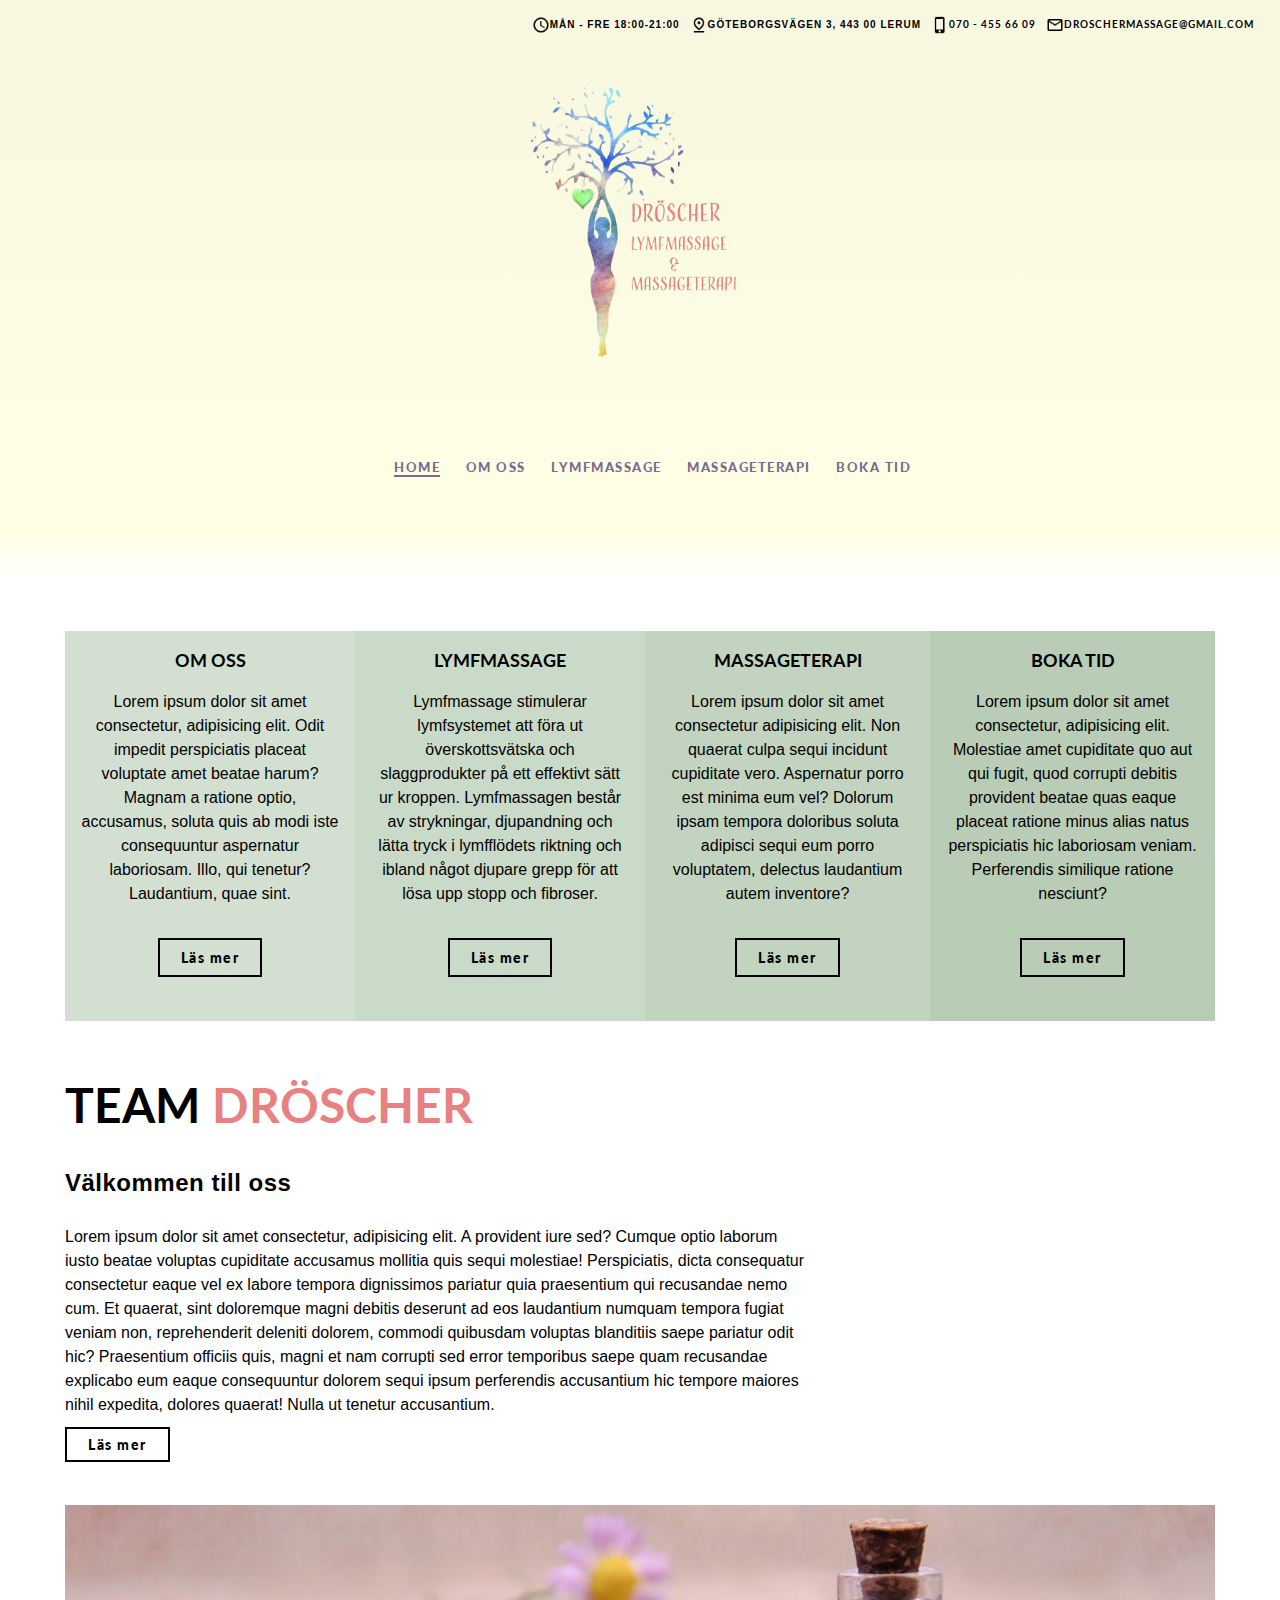
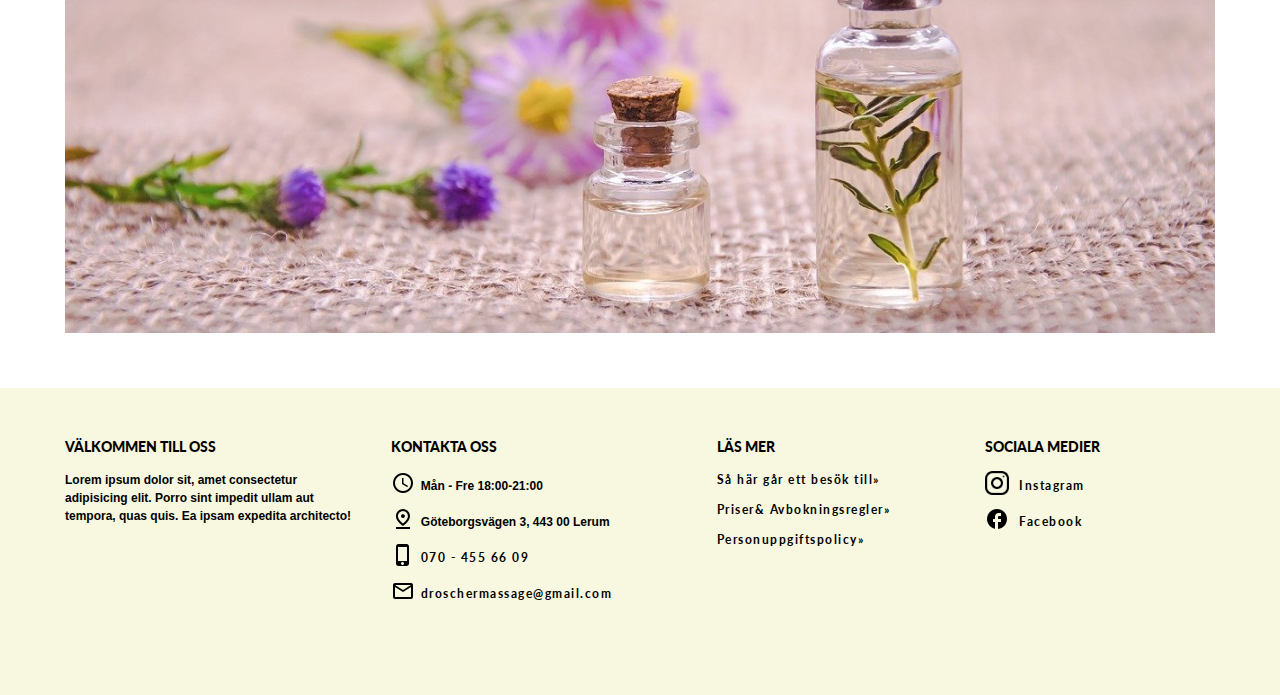
==== commit 1c8ae063: "ändrade header bildern till den med grönt hjärta" ====
--- a/index.html
+++ b/index.html
@@ -40,7 +40,7 @@
     <header>
         <div class="container container-flex">
                 <div class="header-img-holder">
-                    <img class="logo header-img" src="img/dröscher-transparent__2_-removebg-preview.png" alt="Dröscher lymfmassage& massageterapi Logo" width="221px">
+                    <img class="logo header-img" src="img/header.png" alt="Dröscher lymfmassage& massageterapi Logo" width="221px">
                 </div>
             <nav class="site-nav">
                 <ul>
--- a/css/styles.css
+++ b/css/styles.css
@@ -103,9 +103,13 @@
 header {
     /* background: #f8f8e0; */
     text-align: center;
-    padding: 3em;
+    padding: 0 3em 3em 3em;
     margin-bottom: 3em;
     background: linear-gradient(180deg, rgba(248,248,224,1) 0%, rgba(255,255,230,1) 90%, rgba(255,255,255,1) 100%); 
+}
+
+.header-img {
+    width: 350px;
 }
 
 .container {
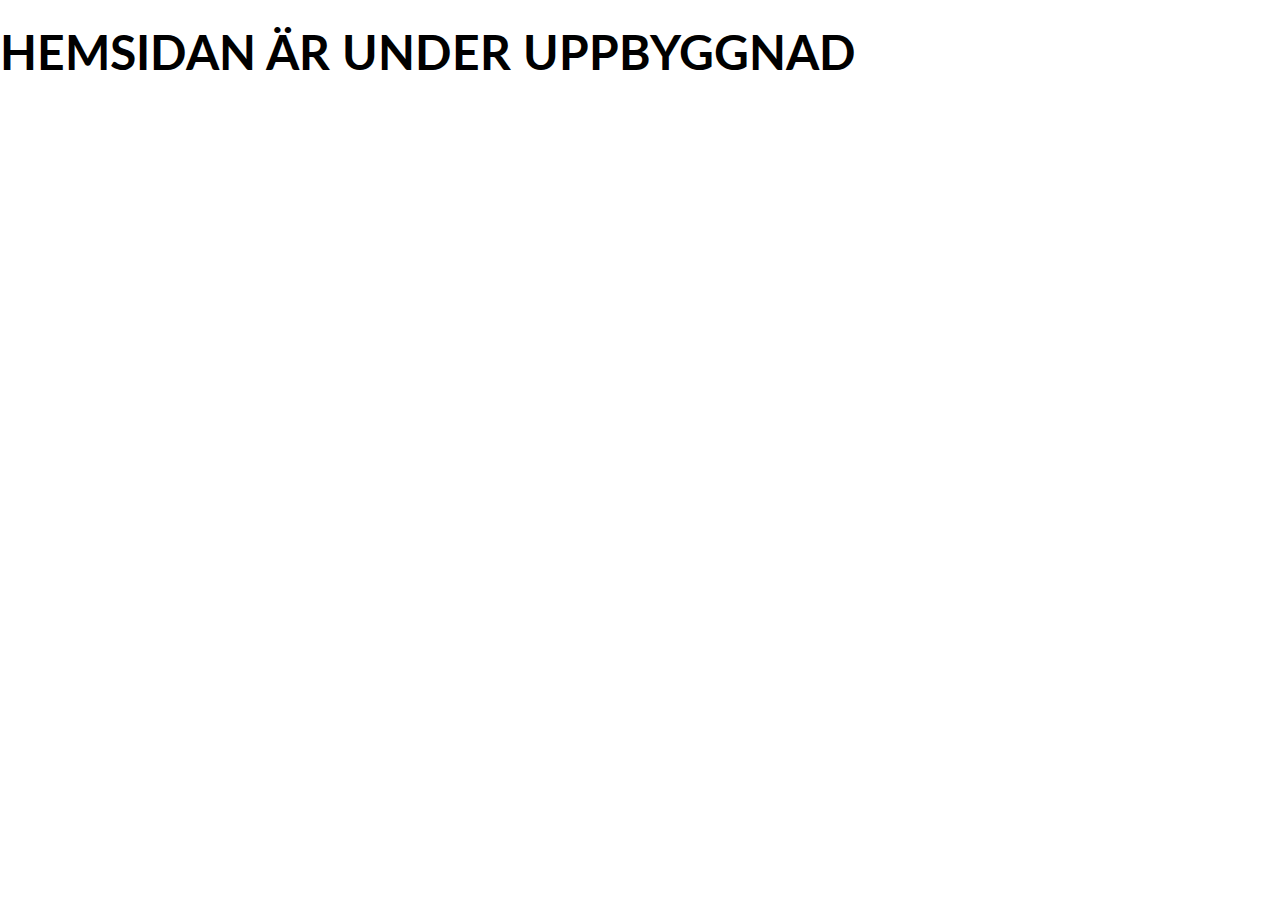
==== commit 9312cbb6: "kommenterade ut allt" ====
--- a/index.html
+++ b/index.html
@@ -6,7 +6,7 @@
     <meta name="viewport" content="width=device-width, initial-scale=1.0">
     <meta name="description" content="Dröscher lymfmassage& massageterapi.">
     <link rel="preconnect" href="https://fonts.gstatic.com">
-    <link href="https://fonts.googleapis.com/css2?family=Lato:wght@700;900&family=Roboto:wght@300;400;700;900&display=swap" rel="stylesheet"> <!-- Google fonts -->
+    <link href="https://fonts.googleapis.com/css2?family=Lato:wght@700;900&family=Roboto:wght@300;400;700;900&display=swap" rel="stylesheet">
     <link rel="shortcut icon" type="image/png" href="img\dröscher-transparent__2_-removebg-preview.png"/>
     <link rel="apple-touch-icon" sizes="57x57" href="img\dröscher-transparent__2_-removebg-preview.png">
     <link rel="apple-touch-icon" sizes="60x60" href="img\dröscher-transparent__2_-removebg-preview.png">
@@ -29,6 +29,10 @@
     <title>Dröscher lymfmassage & Massageterapi</title>
 </head>
 <body>
+    <h1>Hemsidan är under uppbyggnad
+        <script src="js/main.js"></script>
+    </h1>
+    <!--
     <nav class="top-nav">
         <ul class="top-ul">
             <li class="top-li"><img class="top-nav-img" src="img/outline_schedule_black_24dp.png" alt="Clock logo">Mån - Fre 18:00-21:00</li>
@@ -50,17 +54,13 @@
                     <li><a href="massage.html">Massageterapi</a></li>
                     <li><a href="boka.html">Boka Tid</a></li>
                 </ul>
-                <!-- <img src="img/outline_menu_black_24dp.png" alt=""> Hamburgar meny ipads/mobile -->
             </nav>
-            <!-- <div class="menu-toggle">
-                <div class="hamburger"></div>
-            </div> -->
         </div>
     </header>
 
-    <div class="container container-flex"> <!-- container container-flex -->
+    <div class="container container-flex"> 
         <main>
-            <div class="card-holder"> <!-- Card-holder -->
+            <div class="card-holder"> 
                 <div class="card-holder-row-1 card-row-holder-desktop">
                     <section class="card card-1 card-row-1">
                         <h2 class="card-title">Om oss</h2>
@@ -94,11 +94,10 @@
                 </article>
                 <img src="img/essential-oils-3084952_1280.jpg" alt="Bild inifrån salongen på en masssagebänk och i bakgrunden en hylla med handukar, lite ljus och glas">
         </main>
-        <!-- <div> Bildspel på eventuella kundomdömmenskommentarer </div> -->
-    </div> <!-- Container container-flex -->
+    </div> 
 
     <footer>
-        <div class="container container-flex container-footer"> <!-- Container container-flex -->
+        <div class="container container-flex container-footer"> 
             <section class="footer-row-2 footer-content-holder">
                 <h3 class="footer-title">Välkommen till oss</h3>
                 <p class="footer-body">Lorem ipsum dolor sit, amet consectetur adipisicing elit. Porro sint impedit ullam aut tempora, quas quis. Ea ipsam expedita architecto!</p>
@@ -125,4 +124,4 @@
     </footer>
     <script src="js/main.js"></script>
 </body>
-</html>+</html> -->--- a/css/styles.css
+++ b/css/styles.css
@@ -18,7 +18,7 @@
 
 body {
     margin: 0;
-    font-family: 'Robot', sans-serif;
+    font-family: 'Roboto', sans-serif;
     font-weight: 400;
     line-height: 1.5;
     box-sizing: border-box;
@@ -65,7 +65,7 @@
 h3 {
     font-family: 'Lato', sans-serif;
     text-transform: uppercase;
-    margin: 0;
+    margin: 1rem 0 0 0;
 }
 
 .span-article-title {
@@ -163,6 +163,7 @@
 
 .top-li img {
     width: 18px;
+    margin-right: .25rem;
 }
 
 .email-top-nav {
